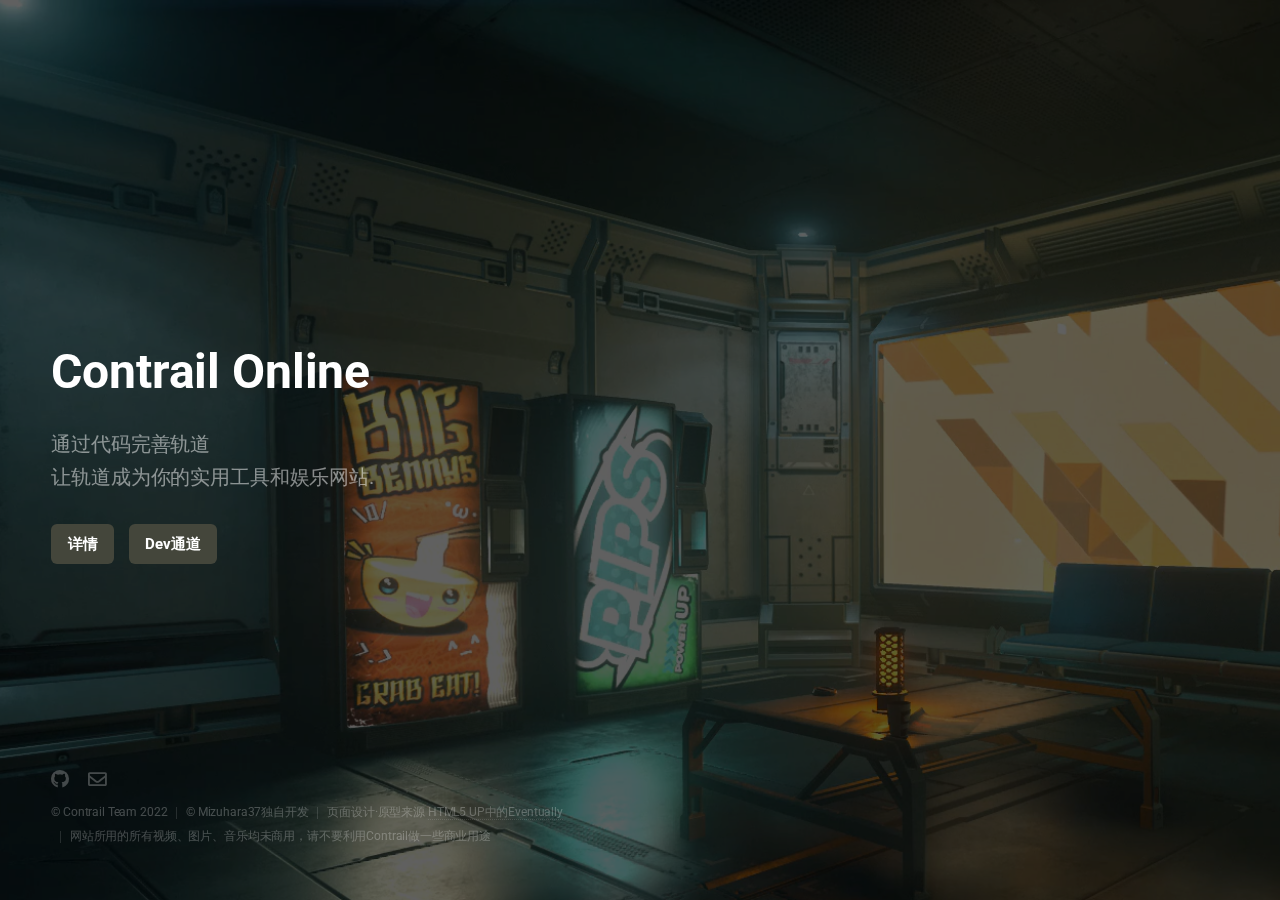
==== index.html @ 27d4e912 "Add files via upload" ====
<!DOCTYPE HTML>
<!--
	Change by Eventually
	Eventually by HTML5 UP
	html5up.net | @ajlkn
	Free for personal and commercial use under the CCA 3.0 license (html5up.net/license)
-->
<html>
	<head>
		<title>Contrail Online</title>
		<meta charset="utf-8" />
		<meta name="viewport" content="width=device-width, initial-scale=1, user-scalable=no" />
		<link rel="stylesheet" href="assets/css/main.css" />
	</head>
	<body class="is-preload">

		<!-- Header -->
			<header id="header">
				<h1>Contrail Online</h1>
				<p>通过代码完善轨道<br />
				 让轨道成为你的实用工具和娱乐网站</a>.</p>
			</header>
			
		<!-- Signup Form -->

			<form id="signup-form" method="post" action="#">
				<input type="submit" value="详情" />
				<input type="submit" value="Dev通道" />
			</form>

		<!-- Footer -->
			<footer id="footer">
				<ul class="icons">
					<li><a href="https://github.com/Contrail-Team" class="icon brands fa-github"><span class="label">GitHub</span></a></li>
					<li><a href="sugoyi37@outlook.com" class="icon fa-envelope"><span class="label">Email</span></a></li>
				</ul>
				<ul class="copyright">
					<li>&copy; Contrail Team 2022</li><li>&copy; Mizuhara37独自开发</li><li>页面设计·原型来源 <a href="http://html5up.net">HTML5 UP中的Eventually</a></li><br><li>网站所用的所有视频、图片、音乐均未商用，请不要利用Contrail做一些商业用途</li>
				</ul>
			</footer>

		<!-- Scripts -->
			<script src="assets/js/main.js"></script>

	</body>
</html>
---- assets/css/main.css ----
@import url(fontawesome-all.min.css);
@import url("https://fonts.googleapis.com/css?family=Roboto:400,700");
/*
	Eventually by HTML5 UP
	html5up.net | @ajlkn
	Free for personal and commercial use under the CCA 3.0 license (html5up.net/license)
*/
html, body, div, span, applet, object,
iframe, h1, h2, h3, h4, h5, h6, p, blockquote,
pre, a, abbr, acronym, address, big, cite,
code, del, dfn, em, img, ins, kbd, q, s, samp,
small, strike, strong, sub, sup, tt, var, b,
u, i, center, dl, dt, dd, ol, ul, li, fieldset,
form, label, legend, table, caption, tbody,
tfoot, thead, tr, th, td, article, aside,
canvas, details, embed, figure, figcaption,
footer, header, hgroup, menu, nav, output, ruby,
section, summary, time, mark, audio, video {
  margin: 0;
  padding: 0;
  border: 0;
  font-size: 100%;
  font: inherit;
  vertical-align: baseline; }

article, aside, details, figcaption, figure,
footer, header, hgroup, menu, nav, section {
  display: block; }

body {
  line-height: 1; }

ol, ul {
  list-style: none; }

blockquote, q {
  quotes: none; }
  blockquote:before, blockquote:after, q:before, q:after {
    content: '';
    content: none; }

table {
  border-collapse: collapse;
  border-spacing: 0; }

body {
  -webkit-text-size-adjust: none; }

mark {
  background-color: transparent;
  color: inherit; }

input::-moz-focus-inner {
  border: 0;
  padding: 0; }

input, select, textarea {
  -moz-appearance: none;
  -webkit-appearance: none;
  -ms-appearance: none;
  appearance: none; }

/* Basic */
@-ms-viewport {
  width: device-width; }

body {
  -ms-overflow-style: scrollbar; }

@media screen and (max-width: 480px) {
  html, body {
    min-width: 320px; } }

html {
  box-sizing: border-box; }

*, *:before, *:after {
  box-sizing: inherit; }

html, body {
  height: 100%;
  overflow-x: hidden;
  width: 100%; }
  @media screen and (max-height: 640px) {
    html, body {
      height: auto;
      min-height: 100%; } }

body {
  display: -moz-flex;
  display: -webkit-flex;
  display: -ms-flex;
  display: flex;
  -moz-flex-direction: column;
  -webkit-flex-direction: column;
  -ms-flex-direction: column;
  flex-direction: column;
  -moz-justify-content: center;
  -webkit-justify-content: center;
  -ms-justify-content: center;
  justify-content: center;
  background-color: #000;
  padding: 6em 4em 4em 4em; }
  body.is-preload *, body.is-preload *:before, body.is-preload *:after {
    -moz-animation: none !important;
    -webkit-animation: none !important;
    -ms-animation: none !important;
    animation: none !important;
    -moz-transition: none !important;
    -webkit-transition: none !important;
    -ms-transition: none !important;
    transition: none !important; }
  body > * {
    position: relative;
    z-index: 2; }
  @media screen and (max-width: 1680px) {
    body {
      padding: 6em 3.5em 3.5em 3.5em; } }
  @media screen and (max-width: 736px) {
    body {
      padding: 5em 2em 2em 2em; } }
  @media screen and (max-width: 360px) {
    body {
      padding: 5em 1.25em 1.25em 1.25em; } }

/* BG */
#bg {
  -moz-transition: opacity 2s ease-in-out;
  -webkit-transition: opacity 2s ease-in-out;
  -ms-transition: opacity 2s ease-in-out;
  transition: opacity 2s ease-in-out;
  height: 100%;
  left: 0;
  opacity: 0.375;
  position: fixed;
  top: 0;
  width: 100%;
  z-index: 1; }
  #bg div {
    -moz-transition: opacity 3s ease;
    -webkit-transition: opacity 3s ease;
    -ms-transition: opacity 3s ease;
    transition: opacity 3s ease;
    background-size: cover;
    height: 100%;
    left: 0;
    opacity: 0;
    position: absolute;
    top: 0;
    visibility: hidden;
    width: 150%; }
    #bg div.visible {
      -moz-animation: bg 45s linear infinite;
      -webkit-animation: bg 45s linear infinite;
      -ms-animation: bg 45s linear infinite;
      animation: bg 45s linear infinite;
      opacity: 1;
      visibility: visible;
      z-index: 1; }
      #bg div.visible.top {
        z-index: 2; }
      @media screen and (max-width: 1280px) {
        #bg div.visible {
          -moz-animation: bg 29.25s linear infinite;
          -webkit-animation: bg 29.25s linear infinite;
          -ms-animation: bg 29.25s linear infinite;
          animation: bg 29.25s linear infinite; } }
      @media screen and (max-width: 736px) {
        #bg div.visible {
          -moz-animation: bg 18s linear infinite;
          -webkit-animation: bg 18s linear infinite;
          -ms-animation: bg 18s linear infinite;
          animation: bg 18s linear infinite; } }
    #bg div:only-child {
      -moz-animation-direction: alternate !important;
      -webkit-animation-direction: alternate !important;
      -ms-animation-direction: alternate !important;
      animation-direction: alternate !important; }
  body.is-preload #bg {
    opacity: 0; }

@-moz-keyframes bg {
  0% {
    -moz-transform: translateX(0);
    -webkit-transform: translateX(0);
    -ms-transform: translateX(0);
    transform: translateX(0); }
  100% {
    -moz-transform: translateX(-25%);
    -webkit-transform: translateX(-25%);
    -ms-transform: translateX(-25%);
    transform: translateX(-25%); } }

@-webkit-keyframes bg {
  0% {
    -moz-transform: translateX(0);
    -webkit-transform: translateX(0);
    -ms-transform: translateX(0);
    transform: translateX(0); }
  100% {
    -moz-transform: translateX(-25%);
    -webkit-transform: translateX(-25%);
    -ms-transform: translateX(-25%);
    transform: translateX(-25%); } }

@-ms-keyframes bg {
  0% {
    -moz-transform: translateX(0);
    -webkit-transform: translateX(0);
    -ms-transform: translateX(0);
    transform: translateX(0); }
  100% {
    -moz-transform: translateX(-25%);
    -webkit-transform: translateX(-25%);
    -ms-transform: translateX(-25%);
    transform: translateX(-25%); } }

@keyframes bg {
  0% {
    -moz-transform: translateX(0);
    -webkit-transform: translateX(0);
    -ms-transform: translateX(0);
    transform: translateX(0); }
  100% {
    -moz-transform: translateX(-25%);
    -webkit-transform: translateX(-25%);
    -ms-transform: translateX(-25%);
    transform: translateX(-25%); } }

/* Type */
body, input, select, textarea {
  color: rgba(255, 255, 255, 0.75);
  font-family: "Roboto", sans-serif;
  font-size: 16pt;
  font-weight: 400;
  letter-spacing: -0.01em;
  line-height: 1.65em; }
  @media screen and (max-width: 1680px) {
    body, input, select, textarea {
      font-size: 12pt; } }
  @media screen and (max-width: 1280px) {
    body, input, select, textarea {
      font-size: 11pt; } }
  @media screen and (max-width: 980px) {
    body, input, select, textarea {
      font-size: 12pt; } }
  @media screen and (max-width: 736px) {
    body, input, select, textarea {
      font-size: 12pt; } }
  @media screen and (max-width: 480px) {
    body, input, select, textarea {
      font-size: 12pt; } }

a {
  -moz-transition: border-bottom-color 0.2s ease, color 0.2s ease;
  -webkit-transition: border-bottom-color 0.2s ease, color 0.2s ease;
  -ms-transition: border-bottom-color 0.2s ease, color 0.2s ease;
  transition: border-bottom-color 0.2s ease, color 0.2s ease;
  border-bottom: dotted 1px rgba(255, 255, 255, 0.25);
  color: #1cb495;
  text-decoration: none; }
  a:hover {
    border-bottom-color: transparent;
    color: #1cb495 !important;
    text-decoration: none; }

strong, b {
  color: #fff;
  font-weight: 700; }

em, i {
  font-style: italic; }

p {
  margin: 0 0 2em 0; }

h1, h2, h3, h4, h5, h6 {
  color: #fff;
  font-weight: 700;
  line-height: 1em;
  margin: 0 0 1em 0; }
  h1 a, h2 a, h3 a, h4 a, h5 a, h6 a {
    color: inherit;
    text-decoration: none; }

h1 {
  font-size: 2.5em;
  line-height: 1.25em; }

h2 {
  font-size: 1.75em;
  line-height: 1.5em; }

h3 {
  font-size: 1.35em;
  line-height: 1.5em; }

h4 {
  font-size: 1.1em;
  line-height: 1.5em; }

h5 {
  font-size: 0.9em;
  line-height: 1.5em; }

h6 {
  font-size: 0.7em;
  line-height: 1.5em; }

sub {
  font-size: 0.8em;
  position: relative;
  top: 0.5em; }

sup {
  font-size: 0.8em;
  position: relative;
  top: -0.5em; }

blockquote {
  border-left: solid 8px rgba(255, 255, 255, 0.35);
  font-style: italic;
  margin: 0 0 2em 0;
  padding: 0.5em 0 0.5em 2em; }

code {
  background: rgba(255, 255, 255, 0.125);
  border-radius: 6px;
  border: solid 2px rgba(255, 255, 255, 0.35);
  font-family: "Courier New", monospace;
  font-size: 0.9em;
  margin: 0 0.25em;
  padding: 0.25em 0.65em; }

pre {
  -webkit-overflow-scrolling: touch;
  font-family: "Courier New", monospace;
  font-size: 0.9em;
  margin: 0 0 2em 0; }
  pre code {
    display: block;
    line-height: 1.75em;
    padding: 1em 1.5em;
    overflow-x: auto; }

hr {
  border: 0;
  border-bottom: solid 2px rgba(255, 255, 255, 0.35);
  margin: 2em 0; }
  hr.major {
    margin: 3em 0; }

/* Section/Article */
section.special, article.special {
  text-align: center; }

header p {
  color: rgba(255, 255, 255, 0.5);
  position: relative;
  margin: 0 0 1.5em 0; }

header h2 + p {
  font-size: 1.25em;
  margin-top: -1em;
  line-height: 1.5em; }

header h3 + p {
  font-size: 1.1em;
  margin-top: -0.8em;
  line-height: 1.5em; }

header h4 + p,
header h5 + p,
header h6 + p {
  font-size: 0.9em;
  margin-top: -0.6em;
  line-height: 1.5em; }

@media screen and (max-width: 980px) {
  header br {
    display: none; } }

@media screen and (max-width: 736px) {
  header br {
    display: inline; } }

@media screen and (max-width: 480px) {
  header br {
    display: none; } }

/* Icon */
.icon {
  text-decoration: none;
  border-bottom: none;
  position: relative; }
  .icon:before {
    -moz-osx-font-smoothing: grayscale;
    -webkit-font-smoothing: antialiased;
    display: inline-block;
    font-style: normal;
    font-variant: normal;
    text-rendering: auto;
    line-height: 1;
    text-transform: none !important;
    font-family: 'Font Awesome 5 Free';
    font-weight: 400; }
  .icon > .label {
    display: none; }
  .icon:before {
    line-height: inherit; }
  .icon.solid:before {
    font-weight: 900; }
  .icon.brands:before {
    font-family: 'Font Awesome 5 Brands'; }

/* List */
ol {
  list-style: decimal;
  margin: 0 0 2em 0;
  padding-left: 1.25em; }
  ol li {
    padding-left: 0.25em; }

ul {
  list-style: disc;
  margin: 0 0 2em 0;
  padding-left: 1em; }
  ul li {
    padding-left: 0.5em; }

/* Icons */
ul.icons {
  cursor: default;
  list-style: none;
  padding-left: 0; }
  ul.icons li {
    display: inline-block;
    padding: 0 1em 0 0; }
    ul.icons li:last-child {
      padding-right: 0; }
    ul.icons li .icon:before {
      font-size: 1.25em; }
    ul.icons li a {
      color: inherit; }

/* Form */
form {
  margin: 0 0 2em 0; }
  form .message {
    text-decoration: none;
    -moz-transition: opacity 0.2s ease-in-out, -moz-transform 0.2s ease-in-out;
    -webkit-transition: opacity 0.2s ease-in-out, -webkit-transform 0.2s ease-in-out;
    -ms-transition: opacity 0.2s ease-in-out, -ms-transform 0.2s ease-in-out;
    transition: opacity 0.2s ease-in-out, transform 0.2s ease-in-out;
    -moz-transform: scale(1.05);
    -webkit-transform: scale(1.05);
    -ms-transform: scale(1.05);
    transform: scale(1.05);
    height: 2.75em;
    line-height: 2.75em;
    opacity: 0; }
    form .message:before {
      -moz-osx-font-smoothing: grayscale;
      -webkit-font-smoothing: antialiased;
      display: inline-block;
      font-style: normal;
      font-variant: normal;
      text-rendering: auto;
      line-height: 1;
      text-transform: none !important;
      font-family: 'Font Awesome 5 Free';
      font-weight: 900; }
    form .message:before {
      margin-right: 0.5em; }
    form .message.visible {
      -moz-transform: scale(1);
      -webkit-transform: scale(1);
      -ms-transform: scale(1);
      transform: scale(1);
      opacity: 1; }
    form .message.success {
      color: #1cb495; }
      form .message.success:before {
        content: '\f00c'; }
    form .message.failure {
      color: #ff2361; }
      form .message.failure:before {
        content: '\f119'; }

label {
  color: #fff;
  display: block;
  font-size: 0.9em;
  font-weight: 700;
  margin: 0 0 1em 0; }

@-moz-keyframes focus {
  0% {
    -moz-transform: scale(1);
    -webkit-transform: scale(1);
    -ms-transform: scale(1);
    transform: scale(1); }
  50% {
    -moz-transform: scale(1.025);
    -webkit-transform: scale(1.025);
    -ms-transform: scale(1.025);
    transform: scale(1.025); }
  100% {
    -moz-transform: scale(1);
    -webkit-transform: scale(1);
    -ms-transform: scale(1);
    transform: scale(1); } }

@-webkit-keyframes focus {
  0% {
    -moz-transform: scale(1);
    -webkit-transform: scale(1);
    -ms-transform: scale(1);
    transform: scale(1); }
  50% {
    -moz-transform: scale(1.025);
    -webkit-transform: scale(1.025);
    -ms-transform: scale(1.025);
    transform: scale(1.025); }
  100% {
    -moz-transform: scale(1);
    -webkit-transform: scale(1);
    -ms-transform: scale(1);
    transform: scale(1); } }

@-ms-keyframes focus {
  0% {
    -moz-transform: scale(1);
    -webkit-transform: scale(1);
    -ms-transform: scale(1);
    transform: scale(1); }
  50% {
    -moz-transform: scale(1.025);
    -webkit-transform: scale(1.025);
    -ms-transform: scale(1.025);
    transform: scale(1.025); }
  100% {
    -moz-transform: scale(1);
    -webkit-transform: scale(1);
    -ms-transform: scale(1);
    transform: scale(1); } }

@keyframes focus {
  0% {
    -moz-transform: scale(1);
    -webkit-transform: scale(1);
    -ms-transform: scale(1);
    transform: scale(1); }
  50% {
    -moz-transform: scale(1.025);
    -webkit-transform: scale(1.025);
    -ms-transform: scale(1.025);
    transform: scale(1.025); }
  100% {
    -moz-transform: scale(1);
    -webkit-transform: scale(1);
    -ms-transform: scale(1);
    transform: scale(1); } }

input[type="text"],
input[type="password"],
input[type="email"],
select,
textarea {
  -moz-appearance: none;
  -webkit-appearance: none;
  -ms-appearance: none;
  appearance: none;
  -moz-transform: scale(1);
  -webkit-transform: scale(1);
  -ms-transform: scale(1);
  transform: scale(1);
  -moz-transition: border-color 0.2s ease, background-color 0.2s ease;
  -webkit-transition: border-color 0.2s ease, background-color 0.2s ease;
  -ms-transition: border-color 0.2s ease, background-color 0.2s ease;
  transition: border-color 0.2s ease, background-color 0.2s ease;
  background-color: transparent;
  border-radius: 6px;
  border: none;
  border: solid 2px rgba(255, 255, 255, 0.35);
  color: inherit;
  display: block;
  outline: 0;
  padding: 0 1em;
  text-decoration: none;
  width: 100%; }
  input[type="text"]:invalid,
  input[type="password"]:invalid,
  input[type="email"]:invalid,
  select:invalid,
  textarea:invalid {
    box-shadow: none; }
  input[type="text"]:focus,
  input[type="password"]:focus,
  input[type="email"]:focus,
  select:focus,
  textarea:focus {
    -moz-animation: focus 0.1s;
    -webkit-animation: focus 0.1s;
    -ms-animation: focus 0.1s;
    animation: focus 0.1s;
    background-color: rgba(255, 255, 255, 0.125);
    border-color: #1cb495; }

select {
  background-image: url("data:image/svg+xml;charset=utf8,%3Csvg xmlns='http://www.w3.org/2000/svg' width='40' height='40' preserveAspectRatio='none' viewBox='0 0 40 40'%3E%3Cpath d='M9.4,12.3l10.4,10.4l10.4-10.4c0.2-0.2,0.5-0.4,0.9-0.4c0.3,0,0.6,0.1,0.9,0.4l3.3,3.3c0.2,0.2,0.4,0.5,0.4,0.9 c0,0.4-0.1,0.6-0.4,0.9L20.7,31.9c-0.2,0.2-0.5,0.4-0.9,0.4c-0.3,0-0.6-0.1-0.9-0.4L4.3,17.3c-0.2-0.2-0.4-0.5-0.4-0.9 c0-0.4,0.1-0.6,0.4-0.9l3.3-3.3c0.2-0.2,0.5-0.4,0.9-0.4S9.1,12.1,9.4,12.3z' fill='rgba(255, 255, 255, 0.35)' /%3E%3C/svg%3E");
  background-size: 1.25rem;
  background-repeat: no-repeat;
  background-position: calc(100% - 1rem) center;
  height: 2.75em;
  padding-right: 2.75em;
  text-overflow: ellipsis; }
  select option {
    color: #fff;
    background: #000; }
  select:focus::-ms-value {
    background-color: transparent; }
  select::-ms-expand {
    display: none; }

input[type="text"],
input[type="password"],
input[type="email"],
select {
  height: 2.75em; }

textarea {
  padding: 0.75em 1em; }

input[type="checkbox"],
input[type="radio"] {
  -moz-appearance: none;
  -webkit-appearance: none;
  -ms-appearance: none;
  appearance: none;
  display: block;
  float: left;
  margin-right: -2em;
  opacity: 0;
  width: 1em;
  z-index: -1; }
  input[type="checkbox"] + label,
  input[type="radio"] + label {
    text-decoration: none;
    color: rgba(255, 255, 255, 0.75);
    cursor: pointer;
    display: inline-block;
    font-size: 1em;
    font-weight: 400;
    padding-left: 2.4em;
    padding-right: 0.75em;
    position: relative; }
    input[type="checkbox"] + label:before,
    input[type="radio"] + label:before {
      -moz-osx-font-smoothing: grayscale;
      -webkit-font-smoothing: antialiased;
      display: inline-block;
      font-style: normal;
      font-variant: normal;
      text-rendering: auto;
      line-height: 1;
      text-transform: none !important;
      font-family: 'Font Awesome 5 Free';
      font-weight: 900; }
    input[type="checkbox"] + label:before,
    input[type="radio"] + label:before {
      background: rgba(255, 255, 255, 0.125);
      border-radius: 6px;
      border: solid 2px rgba(255, 255, 255, 0.35);
      content: '';
      display: inline-block;
      font-size: 0.8em;
      height: 1.65em;
      left: 0;
      line-height: 1.65em;
      position: absolute;
      text-align: center;
      top: 0;
      width: 1.65em; }
  input[type="checkbox"]:checked + label:before,
  input[type="radio"]:checked + label:before {
    background: #1cb495;
    border-color: #1cb495;
    color: #ffffff;
    content: '\f00c'; }
  input[type="checkbox"]:focus + label:before,
  input[type="radio"]:focus + label:before {
    border-color: #1cb495;
    box-shadow: 0 0 0 2px #1cb495; }

input[type="checkbox"] + label:before {
  border-radius: 6px; }

input[type="radio"] + label:before {
  border-radius: 100%; }

::-webkit-input-placeholder {
  color: rgba(255, 255, 255, 0.5) !important;
  opacity: 1.0; }

:-moz-placeholder {
  color: rgba(255, 255, 255, 0.5) !important;
  opacity: 1.0; }

::-moz-placeholder {
  color: rgba(255, 255, 255, 0.5) !important;
  opacity: 1.0; }

:-ms-input-placeholder {
  color: rgba(255, 255, 255, 0.5) !important;
  opacity: 1.0; }

.formerize-placeholder {
  color: rgba(255, 255, 255, 0.5) !important;
  opacity: 1.0; }

/* Button */
input[type="submit"],
input[type="reset"],
input[type="button"],
button,
.button {
  -moz-appearance: none;
  -webkit-appearance: none;
  -ms-appearance: none;
  appearance: none;
  -moz-transition: background-color 0.2s ease-in-out, color 0.2s ease-in-out, opacity 0.2s ease-in-out;
  -webkit-transition: background-color 0.2s ease-in-out, color 0.2s ease-in-out, opacity 0.2s ease-in-out;
  -ms-transition: background-color 0.2s ease-in-out, color 0.2s ease-in-out, opacity 0.2s ease-in-out;
  transition: background-color 0.2s ease-in-out, color 0.2s ease-in-out, opacity 0.2s ease-in-out;
  background-color: #46483df4;
  border-radius: 6px;
  border: 0;
  color: #ffffff !important;
  cursor: pointer;
  display: inline-block;
  font-weight: 700;
  height: 2.75em;
  line-height: 2.75em;
  padding: 0 1.125em;
  text-align: center;
  text-decoration: none;
  white-space: nowrap; }
  input[type="submit"]:hover,
  input[type="reset"]:hover,
  input[type="button"]:hover,
  button:hover,
  .button:hover {
    background-color: #39848b; }
  input[type="submit"]:active,
  input[type="reset"]:active,
  input[type="button"]:active,
  button:active,
  .button:active {
    background-color: hsla(169, 15%, 21%, 0.525); }
  input[type="submit"].disabled, input[type="submit"]:disabled,
  input[type="reset"].disabled,
  input[type="reset"]:disabled,
  input[type="button"].disabled,
  input[type="button"]:disabled,
  button.disabled,
  button:disabled,
  .button.disabled,
  .button:disabled {
    opacity: 0.5; }
  @media screen and (max-width: 480px) {
    input[type="submit"],
    input[type="reset"],
    input[type="button"],
    button,
    .button {
      padding: 0; } }

/* Header */
#header h1 {
  font-size: 3.25em;
  margin: 0 0 0.55em 0; }

#header p {
  font-size: 1.35em;
  line-height: 1.65em; }

#header a {
  color: inherit; }

@media screen and (max-width: 736px) {
  #header h1 {
    font-size: 2em; }
  #header p {
    font-size: 1em; } }

@media screen and (max-width: 480px) {
  #header {
    margin: 0 0 1em 0; } }

/* Signup Form */
#signup-form {
  display: -moz-flex;
  display: -webkit-flex;
  display: -ms-flex;
  display: flex;
  position: relative; }
  #signup-form input[type="text"],
  #signup-form input[type="password"],
  #signup-form input[type="email"] {
    width: 18em; }
  #signup-form > * {
    margin: 0 0 0 1em; }
  #signup-form > :first-child {
    margin: 0 0 0 0; }
  @media screen and (max-width: 480px) {
    #signup-form {
      -moz-flex-direction: column;
      -webkit-flex-direction: column;
      -ms-flex-direction: column;
      flex-direction: column; }
      #signup-form input[type="type"],
      #signup-form input[type="password"],
      #signup-form input[type="email"] {
        width: 100%; }
      #signup-form > * {
        margin: 1.25em 0 0 0; }
      #signup-form .message {
        bottom: -1.5em;
        font-size: 0.9em;
        height: 1em;
        left: 0;
        line-height: inherit;
        margin-top: 0;
        position: absolute; } }

/* Footer */
#footer {
  -moz-transition: opacity 0.5s ease-in-out;
  -webkit-transition: opacity 0.5s ease-in-out;
  -ms-transition: opacity 0.5s ease-in-out;
  transition: opacity 0.5s ease-in-out;
  bottom: 4em;
  color: rgba(255, 255, 255, 0.5);
  left: 4em;
  opacity: 0.5;
  position: absolute; }
  #footer .icons {
    margin: 0 0 0.5em 0; }
  #footer .copyright {
    font-size: 0.8em;
    list-style: none;
    padding: 0; }
    #footer .copyright li {
      border-left: solid 1px rgba(255, 255, 255, 0.25);
      display: inline-block;
      line-height: 1em;
      margin: 0 0 0 0.75em;
      padding: 0 0 0 0.75em; }
      #footer .copyright li:first-child {
        border-left: 0;
        margin-left: 0;
        padding-left: 0; }
    #footer .copyright a {
      color: inherit; }
  #footer:hover {
    opacity: 1; }
  #footer > :last-child {
    margin-bottom: 0; }
  @media screen and (max-width: 1680px) {
    #footer {
      bottom: 3.5em;
      left: 3.5em; } }
  @media screen and (max-width: 736px) {
    #footer {
      bottom: 2em;
      left: 2em; } }
  @media screen and (max-width: 360px) {
    #footer {
      bottom: 1.25em;
      left: 1.25em; } }
  @media screen and (max-height: 640px) {
    #footer {
      bottom: auto;
      left: auto;
      margin: 1em 0 0 0;
      position: relative; } }
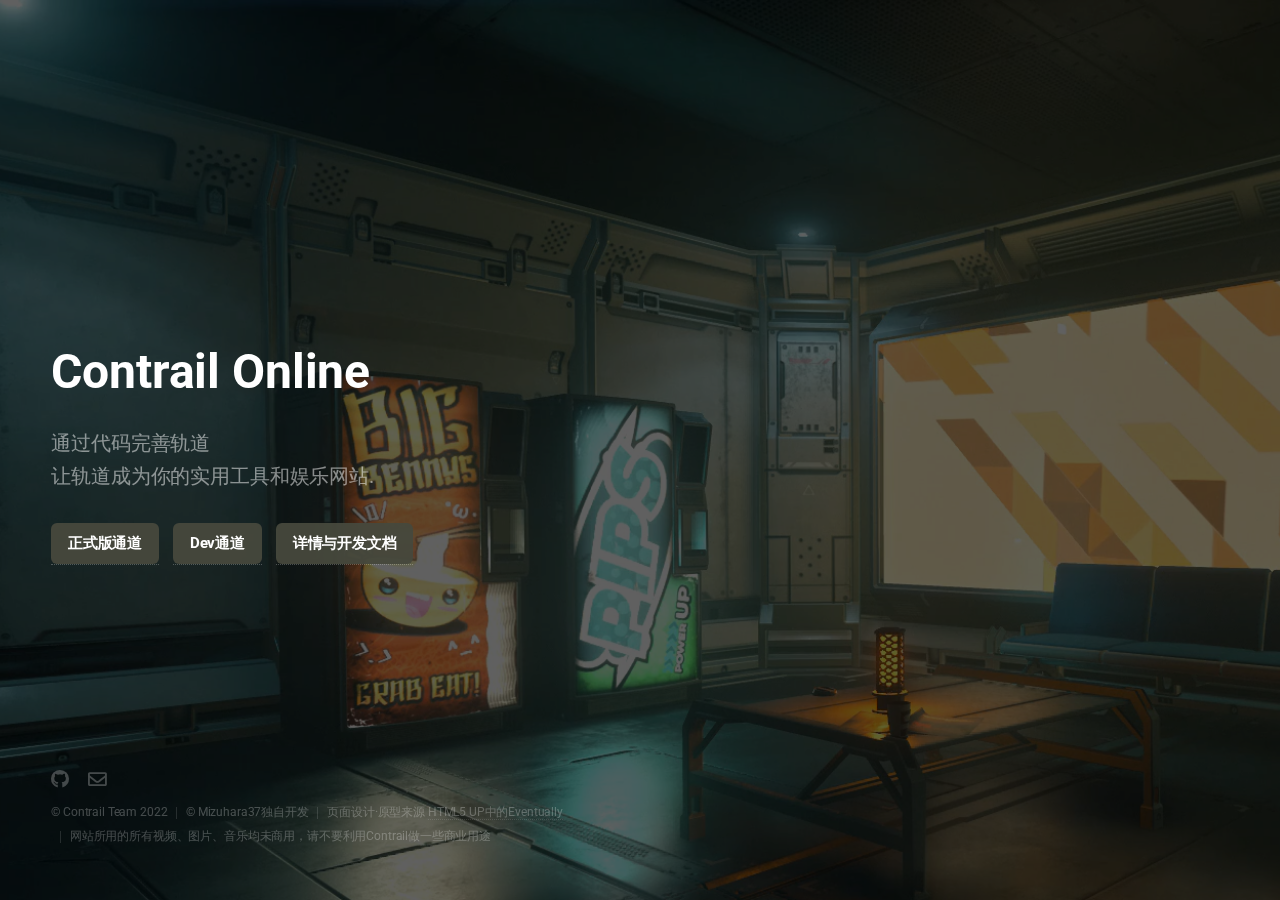
==== commit 021dc15a: "update" ====
--- a/index.html
+++ b/index.html
@@ -24,8 +24,9 @@
 		<!-- Signup Form -->
 
 			<form id="signup-form" method="post" action="#">
-				<input type="submit" value="详情" />
-				<input type="submit" value="Dev通道" />
+				<a href="https://mizuhara37.github.io/contrail"><input type=button onclick="window.location.href('连接')" value="正式版通道" /></a>
+				<a href="https://Contrail-Team.github.io/dev"><input type=button onclick="window.location.href('连接')" value="Dev通道" /></a>
+				<a href="https://Contrail-Team.github.io/docs"><input type=button onclick="window.location.href('连接')" value="详情与开发文档" /></a>
 			</form>
 
 		<!-- Footer -->
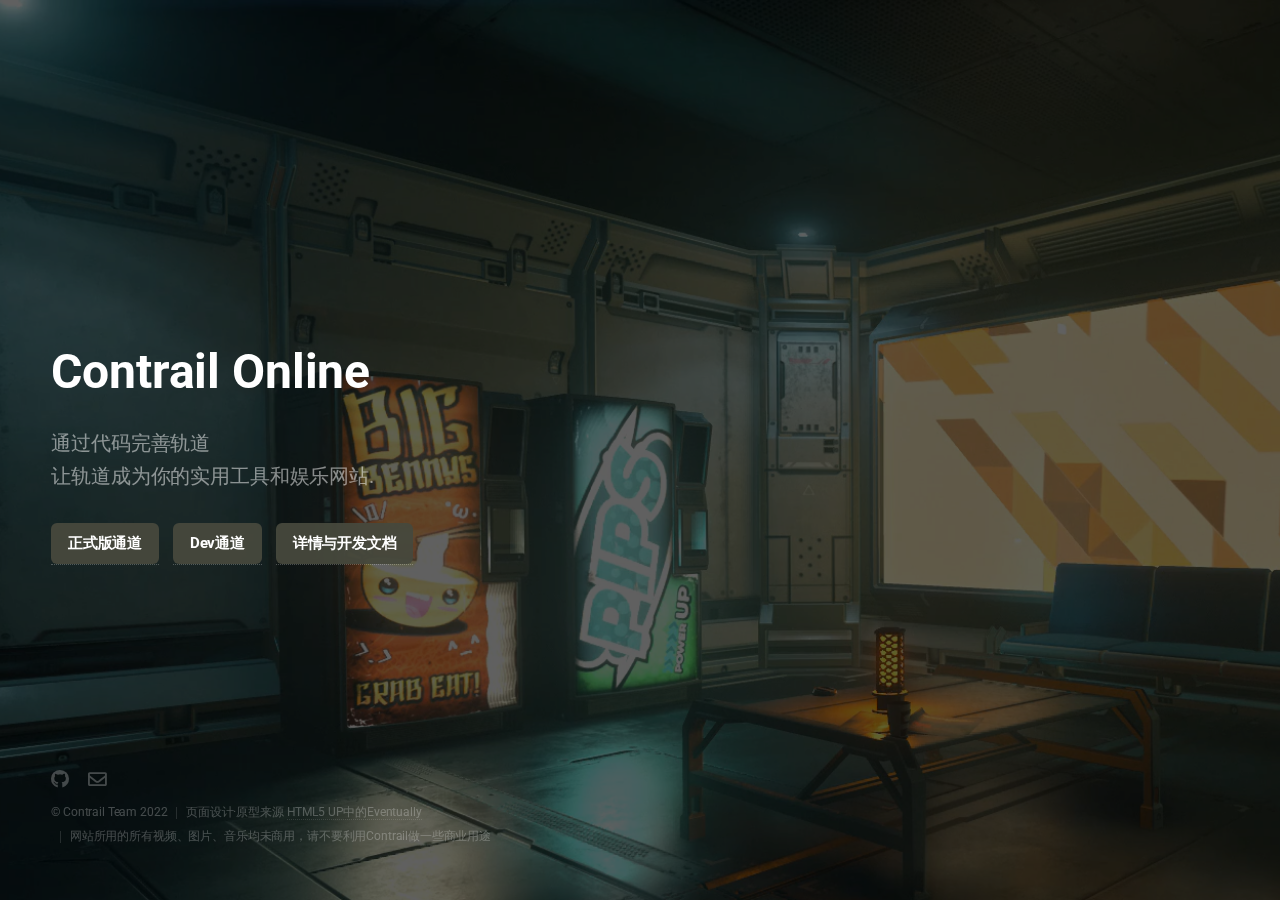
==== commit 760da363: "Update index.html" ====
--- a/index.html
+++ b/index.html
@@ -36,7 +36,7 @@
 					<li><a href="sugoyi37@outlook.com" class="icon fa-envelope"><span class="label">Email</span></a></li>
 				</ul>
 				<ul class="copyright">
-					<li>&copy; Contrail Team 2022</li><li>&copy; Mizuhara37独自开发</li><li>页面设计·原型来源 <a href="http://html5up.net">HTML5 UP中的Eventually</a></li><br><li>网站所用的所有视频、图片、音乐均未商用，请不要利用Contrail做一些商业用途</li>
+					<li>&copy; Contrail Team 2022</li><li>页面设计·原型来源 <a href="http://html5up.net">HTML5 UP中的Eventually</a></li><br><li>网站所用的所有视频、图片、音乐均未商用，请不要利用Contrail做一些商业用途</li>
 				</ul>
 			</footer>
 
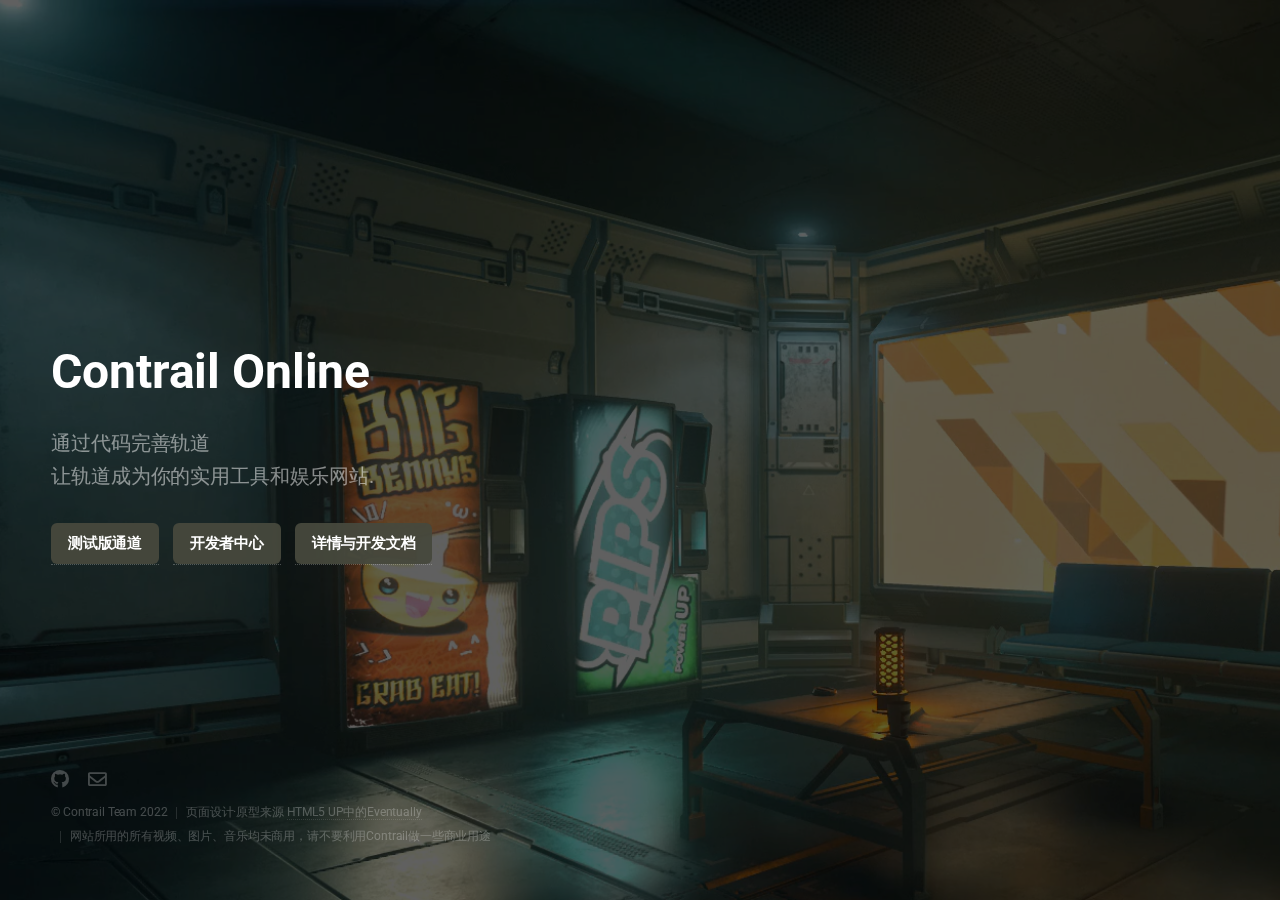
==== commit ff14f0d0: "Update index.html" ====
--- a/index.html
+++ b/index.html
@@ -24,8 +24,8 @@
 		<!-- Signup Form -->
 
 			<form id="signup-form" method="post" action="#">
-				<a href="https://mizuhara37.github.io/contrail"><input type=button onclick="window.location.href('连接')" value="正式版通道" /></a>
-				<a href="https://Contrail-Team.github.io/dev"><input type=button onclick="window.location.href('连接')" value="Dev通道" /></a>
+				<a href="https://Contrail-Team.github.io/dev"><input type=button onclick="window.location.href('连接')" value="测试版通道" /></a>
+				<a href="https://Contrail-Team.github.io/developer"><input type=button onclick="window.location.href('连接')" value="开发者中心" /></a>
 				<a href="https://Contrail-Team.github.io/docs"><input type=button onclick="window.location.href('连接')" value="详情与开发文档" /></a>
 			</form>
 
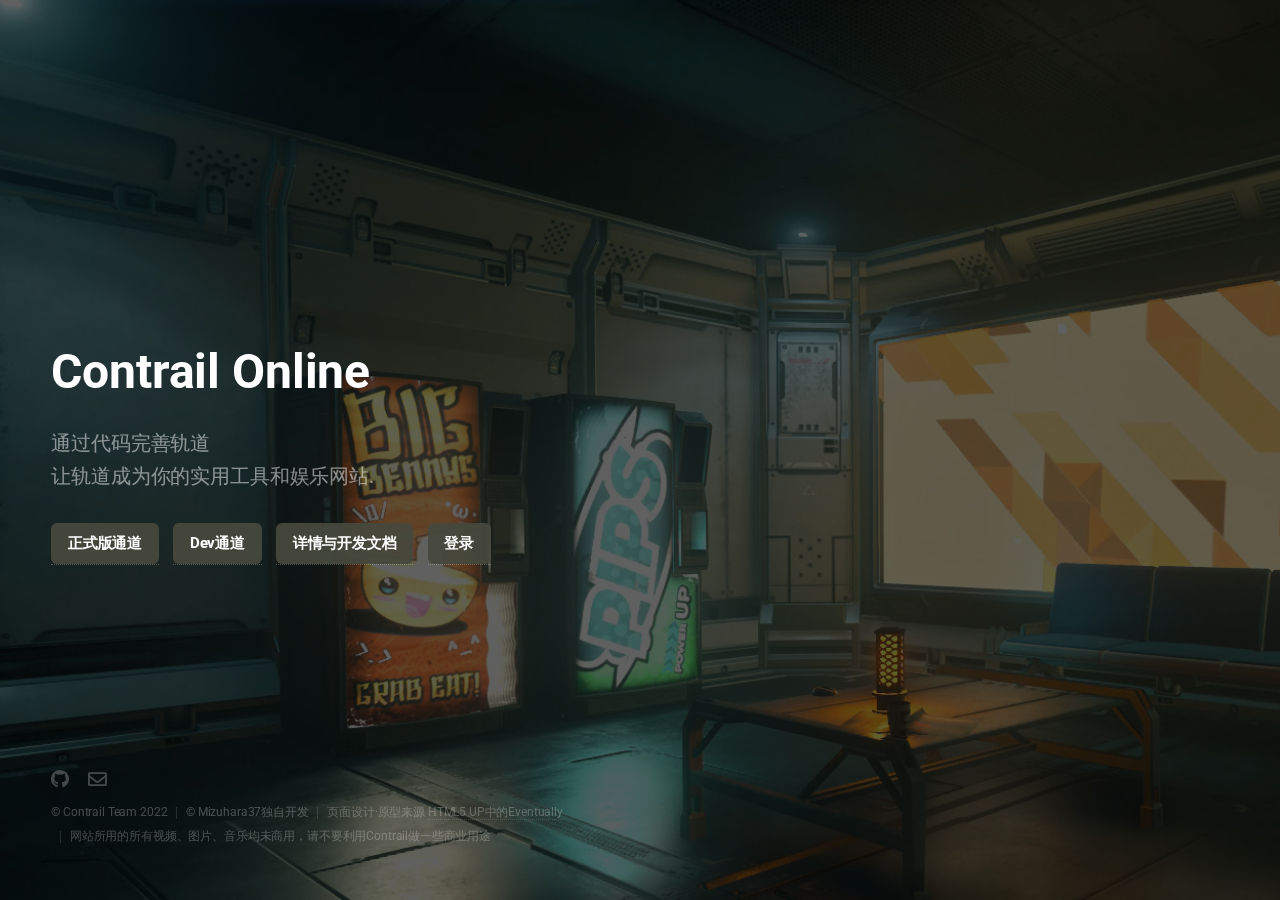
==== commit 7c4768a8: "Update" ====
--- a/index.html
+++ b/index.html
@@ -24,9 +24,10 @@
 		<!-- Signup Form -->
 
 			<form id="signup-form" method="post" action="#">
-				<a href="https://Contrail-Team.github.io/dev"><input type=button onclick="window.location.href('连接')" value="测试版通道" /></a>
-				<a href="https://Contrail-Team.github.io/developer"><input type=button onclick="window.location.href('连接')" value="开发者中心" /></a>
+				<a href="https://mizuhara37.github.io/contrail"><input type=button onclick="window.location.href('连接')" value="正式版通道" /></a>
+				<a href="https://Contrail-Team.github.io/dev"><input type=button onclick="window.location.href('连接')" value="Dev通道" /></a>
 				<a href="https://Contrail-Team.github.io/docs"><input type=button onclick="window.location.href('连接')" value="详情与开发文档" /></a>
+				<a href="login/login.html"><input type=button onclick="window.location.href('连接')" value="登录" /></a>
 			</form>
 
 		<!-- Footer -->
@@ -36,7 +37,7 @@
 					<li><a href="sugoyi37@outlook.com" class="icon fa-envelope"><span class="label">Email</span></a></li>
 				</ul>
 				<ul class="copyright">
-					<li>&copy; Contrail Team 2022</li><li>页面设计·原型来源 <a href="http://html5up.net">HTML5 UP中的Eventually</a></li><br><li>网站所用的所有视频、图片、音乐均未商用，请不要利用Contrail做一些商业用途</li>
+					<li>&copy; Contrail Team 2022</li><li>&copy; Mizuhara37独自开发</li><li>页面设计·原型来源 <a href="http://html5up.net">HTML5 UP中的Eventually</a></li><br><li>网站所用的所有视频、图片、音乐均未商用，请不要利用Contrail做一些商业用途</li>
 				</ul>
 			</footer>
 
